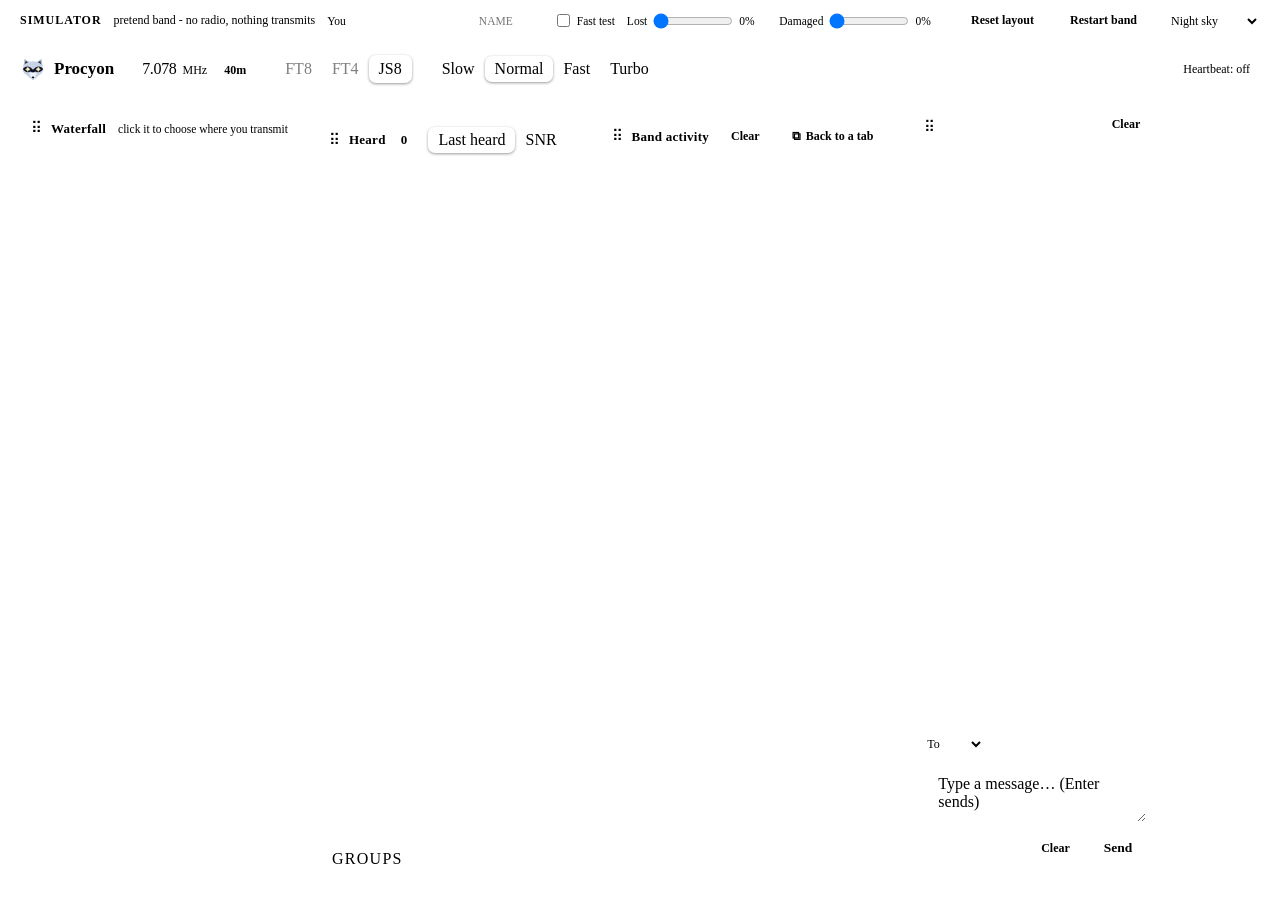
==== procyon/web/js8/index.html @ cbcfab0d "JS8: transmit frequency remembered across restarts (1.1.0~ex21) Co-Authored-By: Claude Opus 5.5 <nor" ====
<!doctype html>
<html lang="en">
<head>
<meta charset="utf-8">
<meta name="viewport" content="width=device-width, initial-scale=1">
<title>Procyon JS8 chat</title>
<link rel="icon" href="icon.svg">
<link rel="stylesheet" href="/static/palettes.css?v=2">
<link rel="stylesheet" href="chat.css?v=19">
</head>
<body>

<!-- Simulator controls: a pretend band. Nothing here transmits. -->
<div class="mock-bar sim-bar">
  <b id="simLabel">SIMULATOR</b> <span class="muted sim-only">pretend band - no radio, nothing transmits</span>
  <span class="muted live-only" id="liveNote"></span>
  <label class="tiny">You <input id="myCall" size="7" value=""> <input id="myGrid" size="4" value=""> <input id="myName" size="7" value="" placeholder="name"></label>
  <label class="tiny sim-only" title="1 s frames instead of real JS8 timing, for quick testing"><input type="checkbox" id="fast"> Fast test</label>
  <label class="tiny sim-only">Lost <input type="range" id="loss" min="0" max="50" value="0"> <span id="lossV">0%</span></label>
  <label class="tiny sim-only">Damaged <input type="range" id="garble" min="0" max="50" value="0"> <span id="garbleV">0%</span></label>
  <button class="btn ghost small" id="layoutReset" title="Put the panels back where they started">Reset layout</button>
  <button class="btn ghost small sim-only" id="resetBtn" title="Clear everything and start the band again">Restart band</button>
  <select id="palette" title="Procyon's colour palettes">
    <option value="">Night sky</option>
    <option value="classic">Classic</option>
    <option value="campfire">Campfire</option>
    <option value="radio">Antique radio</option>
  </select>
</div>

<header class="top">
  <div class="brand"><img src="icon.svg" alt=""> Procyon</div>
  <button class="band-btn"><span class="freq">7.078</span><span class="unit">MHz</span><span class="band-name">40m</span></button>
  <span class="seg mode-seg" title="FT8/FT4 live in Procyon itself"><button disabled>FT8</button><button disabled>FT4</button><button class="on">JS8</button></span>
  <span class="seg small" id="speedSeg" title="JS8 speed: how long each frame (chunk of text) is on the air">
    <button>Slow</button><button class="on">Normal</button><button>Fast</button><button>Turbo</button>
  </span>
  <div class="clock">
    <div class="utc" id="utc"></div>
    <div class="cycle"><div class="cycle-bar"><div id="cycleFill"></div></div><span id="cycleLabel"></span></div>
  </div>
  <div class="status">
    <button class="chip" id="hbChip" title="Heartbeats: a short 'I'm here' so others see you in their Heard list. Click to switch automatic heartbeats on or off."><span class="led hb"></span><span id="hbLabel">Heartbeat: off</span></button>
  </div>
</header>

<!-- The panels ("tiles"). layout.js arranges them: drag a tile by its ⠿ gripper
     to move it, drag the gaps between tiles to resize them. -->
<main id="main" class="dock">
  <section class="card tile wf-tile" data-tile="wf" data-label="Waterfall">
    <div class="card-head slim"><span class="grip" title="Drag to move this panel">⠿</span><h2>Waterfall</h2>
      <span class="tiny">click it to choose where you transmit</span></div>
    <div class="wf-strip" id="wfStrip" title="Click to choose where you transmit">
      <canvas id="wf"></canvas>
      <div class="wf-tx" id="wfTx"><span id="wfTxLabel"></span></div>
    </div>
  </section>

  <section class="card tile heard" data-tile="heard" data-label="Heard">
    <div class="card-head"><span class="grip" title="Drag to move this panel">⠿</span><h2>Heard <span class="count" id="heardCount">0</span></h2>
      <span class="seg small" id="sortSeg"><button class="on" data-sort="last">Last heard</button><button data-sort="snr">SNR</button></span></div>
    <div class="list" id="heardList"></div>
    <div class="groups">
      <div class="sub">Groups</div>
      <div id="groupList"></div>
    </div>
  </section>

  <!-- Band activity as its own panel: only shown when popped out of the chat's tabs -->
  <section class="card tile band" data-tile="band" data-label="Band activity">
    <div class="card-head"><span class="grip" title="Drag to move this panel">⠿</span><h2>Band activity</h2>
      <button class="btn ghost small clear-view" data-clear="all" title="Empty band activity. The Heard list stays.">Clear</button>
      <button class="btn ghost small" data-unpop title="Put band activity back as a tab in the chat panel (or drag this panel onto the chat's tabs)"><span class="pop-ico">⧉</span> Back to a tab</button></div>
    <div class="list band-list" id="bandList"></div>
  </section>

  <section class="card tile convo" data-tile="convo" data-label="Chat">
    <div class="tabs-row"><span class="grip" title="Drag to move this panel">⠿</span><div class="tabs" id="tabs"></div>
      <button class="btn ghost small clear-view" data-clear="view" id="clearView" title="Empty this tab (band activity or this chat). The Heard list stays.">Clear</button></div>
    <div class="list chat" id="chat"></div>

    <div class="compose">
      <div class="suggest" id="suggest" hidden></div>
      <div class="macros" id="macros"></div>
      <div class="to-row">
        <label for="toSel">To</label>
        <select id="toSel"></select>
        <span class="muted tiny" id="toHint"></span>
      </div>
      <textarea id="txt" rows="2" spellcheck="false" placeholder="Type a message… (Enter sends)"></textarea>
      <div class="send-row">
        <div class="meter" id="meter"></div>
        <button class="btn ghost small" id="clearBtn">Clear</button>
        <button class="btn danger" id="stopTx" hidden title="Stop sending (Esc)">Stop</button>
        <button class="btn primary" id="sendBtn">Send</button>
      </div>
    </div>
  </section>
</main>

<script src="/static/wfschemes.js?v=1"></script>
<script src="js8.js?v=25"></script>
<script src="link.js?v=23"></script>
<script src="station.js?v=23"></script>
<script src="bots.js?v=23"></script>
<script src="layout.js?v=23"></script>
<script src="app.js?v=29"></script>
</body>
</html>
---- procyon/web/js8/chat.css ----
/* Procyon JS8 chat screen. Colours only through palettes.css variables (Procyon's, shared), so every
   palette works. The first block repeats a few of Procyon's own styles (header,
   chips, panels, buttons) so this page looks right on its own; when it moves
   into Procyon those come from style.css instead. */

/* ---------------------------------------------- from Procyon's style.css */
* { box-sizing: border-box; }
[hidden] { display: none !important; }
html, body { margin: 0; height: 100%; }
body {
  background: var(--texture), radial-gradient(1200px 500px at 10% -10%, var(--glow1), transparent),
              radial-gradient(900px 400px at 100% 0%, var(--glow2), transparent), var(--bg);
  color: var(--text); font: 14px/1.45 var(--sans);
  display: flex; flex-direction: column; min-height: 100vh;
  -webkit-font-smoothing: antialiased;
}
button, input, select, textarea { font: inherit; color: inherit; }
button { cursor: pointer; }
.muted { color: var(--muted); }
.top { display: flex; align-items: center; gap: 16px; flex-wrap: wrap; padding: 12px 20px;
  border-bottom: 1px solid var(--border); background: var(--header-bg); backdrop-filter: blur(10px);
  color: var(--text); }
.brand { display: flex; align-items: center; gap: 8px; font-weight: 700; font-size: 17px; }
.brand img { width: 26px; height: 26px; }
.band-btn { display: flex; align-items: baseline; gap: 6px; background: var(--surface); border: 1px solid var(--border);
  border-radius: 10px; padding: 6px 12px; }
.band-btn .freq { font: 600 18px var(--mono); letter-spacing: -.02em; }
.band-btn .unit { color: var(--muted); font-size: 12px; }
.band-btn .band-name { font-size: 12px; font-weight: 600; color: var(--rx); background: color-mix(in srgb, var(--rx) 10%, transparent);
  padding: 1px 7px; border-radius: 99px; margin-left: 4px; }
.seg { display: inline-flex; background: var(--bg); border: 1px solid var(--border); border-radius: 9px; padding: 2px; }
.seg button { background: none; border: 0; padding: 4px 11px; border-radius: 7px; font-size: 12px; color: var(--muted); font-weight: 500; }
.seg button:hover { color: var(--text); }
.seg button.on { background: var(--surface2); color: var(--text); box-shadow: 0 1px 0 #ffffff10 inset, 0 1px 3px #0006; }
.seg.small button { font: 500 11.5px var(--mono); padding: 4px 10px; }
.seg.mode-seg { margin-left: -8px; background: var(--surface); }
.mode-seg button { font: 600 12px var(--mono); padding: 5px 10px; }
.seg.mode-seg button.on { color: var(--rx); background: color-mix(in srgb, var(--rx) 16%, transparent); }
.clock { display: flex; align-items: center; gap: 14px; }
.utc { font: 600 20px var(--mono); letter-spacing: -.02em; display: flex; align-items: baseline; gap: 5px; }
.utc small { font: 600 10px var(--sans); color: var(--muted); letter-spacing: .08em; }
.cycle { display: flex; align-items: center; gap: 8px; }
.cycle-bar { width: 90px; height: 6px; background: var(--surface2); border-radius: 99px; overflow: hidden; }
#cycleFill { height: 100%; width: 0; background: var(--rx); border-radius: 99px; transition: width .1s linear; }
#cycleLabel { font: 600 11px var(--mono); color: var(--muted); min-width: 70px; }
.status { margin-left: auto; display: flex; align-items: center; gap: 8px; }
.chip { display: inline-flex; align-items: center; gap: 7px; font-size: 12px; font-weight: 500; color: var(--muted); white-space: nowrap;
  border: 1px solid var(--border); background: var(--surface); padding: 5px 10px; border-radius: 99px; }
.chip .led { width: 7px; height: 7px; border-radius: 50%; background: var(--faint); }
.chip.ok .led { background: var(--cq); box-shadow: 0 0 8px var(--cq); }
.chip .led.hb { background: var(--rpt); }
.card { /* panels let the page background show through a little (--panel-solid in palettes.css) */
  background: linear-gradient(180deg, color-mix(in srgb, var(--surface) var(--panel-solid), transparent),
                                    color-mix(in srgb, var(--bg2) var(--panel-solid), transparent)); border: 1px solid var(--border);
  border-radius: var(--radius); display: flex; flex-direction: column; min-height: 0; }
.card-head { display: flex; align-items: center; gap: 12px; padding: 14px 16px 10px; }
.card-head h2 { font-size: 13px; font-weight: 650; margin: 0; letter-spacing: .02em; display: flex; align-items: center; gap: 8px; }
.card-head > :last-child:not(h2) { margin-left: auto; }
.count { font: 600 11px var(--mono); background: var(--surface2); color: var(--muted); padding: 1px 7px; border-radius: 99px; }
.list { overflow-y: auto; flex: 1; padding: 0 8px 10px; scrollbar-width: thin; scrollbar-color: var(--border2) transparent; }
.btn { border: 1px solid var(--border2); background: var(--surface2); border-radius: 10px; padding: 10px 14px; font-weight: 600; font-size: 13.5px; }
.btn:hover { border-color: var(--hover-border); background: var(--hover-bg); }
.btn.primary { background: var(--rx); border-color: var(--rx); color: var(--on-accent); }
.btn.ghost { background: transparent; }
.btn.small { padding: 6px 12px; font-size: 12px; }

/* ------------------------------------------------------- mock-up strip */
.mock-bar { display: flex; align-items: center; gap: 12px; flex-wrap: wrap; padding: 7px 20px; font-size: 12px;
  background: repeating-linear-gradient(135deg, color-mix(in srgb, var(--me) 14%, transparent) 0 12px, transparent 12px 24px);
  border-bottom: 1px dashed color-mix(in srgb, var(--me) 50%, transparent); }
.mock-bar b { color: var(--me); letter-spacing: .08em; }
.mock-bar .seg { margin-left: auto; }
.mock-bar select { background: var(--surface); border: 1px solid var(--border); border-radius: 8px; padding: 3px 6px; }

/* ------------------------------------------------------------ waterfall */
.wf-strip { position: relative; margin: 12px 20px 0; border-radius: 10px; overflow: hidden; background: var(--wf-bg);
  border: 1px solid var(--border); }
.wf-strip canvas { display: block; width: 100%; height: 100px; }
.wf-note { position: absolute; right: 10px; bottom: 5px; font-size: 11px; color: #ffffffa0; text-shadow: 0 1px 2px #000; }

/* ---------------------------------------------------------- the layout */
main { flex: 1; display: grid; gap: 14px; padding: 14px 20px 20px; min-height: 0;
  height: calc(100vh - 240px); min-height: 520px; }
main.layout-a { grid-template-columns: minmax(210px, 290px) minmax(260px, 1fr) minmax(320px, 1.15fr); }
main.layout-b { grid-template-columns: 300px 1fr; }
main.layout-b .band { display: none; }
.tiny { font-size: 11.5px; color: var(--muted); display: inline-flex; align-items: center; gap: 4px; }
.sub { font: 600 10.5px var(--sans); letter-spacing: .08em; text-transform: uppercase; color: var(--faint); padding: 8px 16px 4px; }

/* ----------------------------------------------------------- heard list */
.hrow { display: grid; grid-template-columns: minmax(0, 1fr) 38px 46px; grid-template-rows: auto auto;
  column-gap: 8px; padding: 6px 8px; border-radius: 9px; cursor: pointer; border: 1px solid transparent; position: relative; }
.hrow:hover { background: var(--surface2); }
.hrow .call { font: 700 13.5px var(--mono); }
.hrow .snr { font: 600 12px var(--mono); text-align: center; border-radius: 6px; align-self: center; grid-row: span 2;
  background: color-mix(in srgb, var(--c) 18%, transparent); color: var(--c); padding: 2px 0; }
.hrow .ago { font: 12px var(--mono); color: var(--muted); text-align: right; grid-row: span 2; align-self: center; }
.hrow .meta { font-size: 11.5px; color: var(--faint); white-space: nowrap; overflow: hidden; text-overflow: ellipsis; }
.hrow .meta .grid { color: var(--info); font-family: var(--mono); }
.hrow.hb-only .call { color: var(--muted); font-weight: 600; }
.hrow .hb { color: var(--rpt); font-size: 11px; margin-left: 4px; }
.hrow.calling { background: linear-gradient(90deg, color-mix(in srgb, var(--me) 14%, transparent), transparent); border-color: color-mix(in srgb, var(--me) 33%, transparent); }
.hrow.calling::before, .hrow.open::before { content: ""; position: absolute; left: 0; top: 7px; bottom: 7px; width: 3px; border-radius: 3px; background: var(--me); }
.hrow.open { border-color: color-mix(in srgb, var(--rx) 33%, transparent); background: color-mix(in srgb, var(--rx) 6%, transparent); }
.hrow.open::before { background: var(--rx); }
.groups { border-top: 1px solid var(--border); padding-bottom: 8px; }
.grow { display: flex; align-items: center; gap: 8px; padding: 4px 16px; font: 600 13px var(--mono); color: var(--rpt); cursor: pointer; }
.grow:hover { background: var(--surface2); }
.grow small { margin-left: auto; font: 11.5px var(--sans); color: var(--faint); }

/* ------------------------------------------------------- band activity */
.brow { display: grid; grid-template-columns: 62px 34px 38px minmax(0, 1fr); gap: 8px; align-items: baseline;
  padding: 4px 8px; border-radius: 8px; }
.brow:hover { background: var(--surface2); }
.brow .t, .brow .hz { font: 11.5px var(--mono); color: var(--faint); }
.brow .snr { font: 600 11.5px var(--mono); color: var(--c); text-align: center; }
.brow .text { font: 500 13px var(--mono); overflow-wrap: anywhere; }
.brow.hb .text { color: var(--faint); }
.brow.mine .text { color: var(--tx-soft); }
.brow.to-me { background: color-mix(in srgb, var(--me) 9%, transparent); }
.c-from { font-weight: 700; color: var(--text); }
.c-me { color: var(--on-me); background: var(--me); padding: 0 4px; border-radius: 4px; font-weight: 700; }
.c-to { color: var(--text2); }
.c-group { color: var(--rpt); font-weight: 600; }
.c-cmd { color: var(--info); }
.c-cq { color: var(--cq); font-weight: 700; }

/* ------------------------------------------------------- conversations */
.convo { min-width: 0; }
.tabs { display: flex; gap: 4px; padding: 10px 10px 0; border-bottom: 1px solid var(--border); overflow-x: auto; overflow-y: hidden; scrollbar-width: none; flex: none; }
.tab { background: none; border: 1px solid transparent; border-bottom: 0; border-radius: 9px 9px 0 0;
  padding: 7px 12px; font: 600 12.5px var(--mono); color: var(--muted); white-space: nowrap; display: flex; align-items: center; gap: 6px; }
.tab:hover { color: var(--text); }
.tab.on { background: var(--bg2); border-color: var(--border); color: var(--text); margin-bottom: -1px; }
.tab.all { font-family: var(--sans); }
.tab .n { background: var(--me); color: var(--on-me); border-radius: 9px; padding: 0 6px; font-size: 10.5px; }
.tab.group { color: var(--rpt); }
.tab .x { color: var(--faint); font-weight: 400; margin-left: 2px; }
.chat { padding: 12px 14px; display: flex; flex-direction: column; gap: 10px; }
.chat-head { font-size: 12px; color: var(--muted); text-align: center; padding: 2px 0 6px; }
.chat-head b { font-family: var(--mono); color: var(--text); }
.bubble { max-width: 82%; padding: 8px 12px; border-radius: 14px; font: 500 13.5px/1.45 var(--mono); position: relative; }
.bubble .who { display: block; font: 600 11px var(--sans); color: var(--muted); margin-bottom: 2px; }
.bubble .who .m { font-family: var(--mono); font-weight: 400; color: var(--faint); }
.bubble.rx { align-self: flex-start; background: var(--surface2); border: 1px solid var(--border); border-bottom-left-radius: 4px; }
.bubble.tx { align-self: flex-end; background: color-mix(in srgb, var(--rx) 14%, var(--bg2)); border: 1px solid color-mix(in srgb, var(--rx) 35%, transparent);
  border-bottom-right-radius: 4px; }
.bubble.tx .who { text-align: right; }
.bubble .ack { font: 11px var(--sans); color: var(--cq); }
.bubble.arriving { border-style: dashed; }
.bubble .more { display: inline-flex; gap: 3px; margin-left: 4px; vertical-align: middle; }
.bubble .more i { width: 5px; height: 5px; border-radius: 50%; background: var(--rx); animation: blink 1.2s infinite; }
.bubble .more i:nth-child(2) { animation-delay: .2s; } .bubble .more i:nth-child(3) { animation-delay: .4s; }
@keyframes blink { 0%, 100% { opacity: .2; } 50% { opacity: 1; } }
.bubble.queued { opacity: .65; border-style: dashed; }
.day-sep { align-self: center; font: 11px var(--mono); color: var(--faint); }

/* ------------------------------------------------------------- compose */
.compose { border-top: 1px solid var(--border); padding: 10px 14px 14px; display: flex; flex-direction: column; gap: 8px; }
.macros { display: flex; flex-wrap: wrap; gap: 6px; }
.macro { background: var(--bg); border: 1px solid var(--border); border-radius: 8px; padding: 3px 9px; font: 600 11.5px var(--mono); color: var(--text2); }
.macro:hover { border-color: var(--border2); color: var(--text); }
.macro.cq { color: var(--cq); }
.macro.hb { color: var(--rpt); }
.macro.edit { color: var(--faint); font-family: var(--sans); font-weight: 500; }
.to-row { display: flex; align-items: center; gap: 8px; }
.to-row label { font-size: 12px; color: var(--muted); }
.to-row select { background: var(--bg); border: 1px solid var(--border); border-radius: 8px; padding: 4px 8px; font: 600 13px var(--mono); }
textarea { width: 100%; resize: vertical; min-height: 56px; background: var(--bg); border: 1px solid var(--border); border-radius: 10px;
  padding: 9px 11px; font: 500 14px var(--mono); text-transform: uppercase; outline: none; }
textarea:focus { border-color: var(--border2); }
textarea::placeholder { text-transform: none; font-family: var(--sans); color: var(--faint); }
.send-row { display: flex; align-items: center; gap: 8px; }
.meter { flex: 1; display: flex; align-items: center; gap: 10px; font-size: 12px; color: var(--muted); min-width: 0; flex-wrap: wrap; }
.frames { display: flex; gap: 3px; }
.frames i { width: 14px; height: 8px; border-radius: 3px; background: var(--rx); opacity: .85; }
.frames i.hdr { background: var(--info); }
.meter b { font-family: var(--mono); color: var(--text); }
.meter.long b { color: var(--me); }
.tidy-note { flex-basis: 100%; color: var(--me); }
.tidy-note .btn { margin-left: 6px; padding: 1px 8px; }

/* --------------------------------------------------------------- phones */
/* too narrow for three columns: band activity goes under the Heard list,
   so the conversation keeps the full height */
@media (max-width: 860px) {
  main.layout-a { grid-template-columns: minmax(220px, .8fr) 1fr; grid-template-rows: 1fr 1fr; }
  main.layout-a .heard { grid-row: 1; grid-column: 1; }
  main.layout-a .band { grid-row: 2; grid-column: 1; }
  main.layout-a .convo { grid-row: 1 / span 2; grid-column: 2; }
}
@media (max-width: 700px) {
  .top, .mock-bar { padding-left: 16px; padding-right: 16px; }
  .wf-strip { margin: 10px 16px 0; }
  main, main.layout-a, main.layout-b { display: flex; flex-direction: column; height: auto; padding: 12px 16px 16px; }
  .heard .list { max-height: 220px; }
  .band .list { max-height: 300px; }
  .chat { max-height: 420px; }
  .status { display: none; }
}

/* small fixes */
.top .seg.small { background: var(--surface); }
.chat.band-list { gap: 2px; padding: 8px; }
@media (max-width: 700px) {
  main > .card { flex: none; }
  main .list { flex: none; }
  .chat { height: 380px; }
  .wf-strip canvas { height: 67px; }
}
#toHint { flex: 1; min-width: 0; white-space: nowrap; overflow: hidden; text-overflow: ellipsis; }

/* ------------------------------------------------------------ simulator */
.sim-bar input[type=text], .sim-bar input:not([type]) { background: var(--surface); border: 1px solid var(--border); border-radius: 6px;
  padding: 2px 6px; font: 600 12px var(--mono); text-transform: uppercase; color: var(--text); }
.sim-bar input[type=range] { width: 80px; accent-color: var(--me); }
.sim-bar #lossV, .sim-bar #garbleV { font-family: var(--mono); min-width: 28px; }
.sim-bar #layoutReset { margin-left: auto; }
.empty { color: var(--faint); font-size: 12.5px; text-align: center; padding: 24px 12px; line-height: 1.6; }
button.chip { cursor: pointer; }
button.chip:hover { border-color: var(--border2); }
.chip.ok .led.hb { background: var(--rpt); box-shadow: 0 0 8px var(--rpt); }
#cycleFill.tx { background: var(--tx); }
.mode-seg button:disabled { opacity: .5; cursor: default; }

.wf-strip { cursor: crosshair; }
.wf-tx { position: absolute; top: 0; bottom: 0; min-width: 2px; border-left: 2px solid var(--tx); border-right: 2px solid var(--tx);
  background: color-mix(in srgb, var(--tx) 15%, transparent); pointer-events: none; }
.wf-tx span { position: absolute; top: 3px; left: 4px; font: 600 10.5px var(--mono); color: #fff; background: var(--tx);
  padding: 0 5px; border-radius: 4px; white-space: nowrap; }

.grow.open { background: color-mix(in srgb, var(--rx) 8%, transparent); }
.grow .n, .tab .n { background: var(--me); color: var(--on-me); border-radius: 9px; padding: 0 6px; font: 600 10.5px var(--sans); }
.tab .x { padding: 0 2px; border-radius: 4px; }
.tab .x:hover { color: var(--text); background: var(--surface2); }
.brow[data-call] { cursor: pointer; }
.brow.arriving { opacity: .7; }
.brow .more, .bubble .more { display: inline-flex; gap: 3px; margin-left: 6px; vertical-align: middle; }
.brow .more i { width: 5px; height: 5px; border-radius: 50%; background: var(--rx); animation: blink 1.2s infinite; }
.brow .more i:nth-child(2) { animation-delay: .2s; } .brow .more i:nth-child(3) { animation-delay: .4s; }
.bubble .state { font: 11px var(--sans); color: var(--muted); margin-top: 2px; }
.bubble .state.on { color: var(--tx); }

.suggest { display: flex; align-items: center; gap: 10px; padding: 6px 10px; border-radius: 9px; font-size: 12.5px;
  background: color-mix(in srgb, var(--me) 12%, transparent); border: 1px solid color-mix(in srgb, var(--me) 40%, transparent); }
.suggest > span { flex: 1; }
.link-x { background: none; border: 0; color: var(--muted); font-size: 16px; padding: 0 4px; }
.link-x:hover { color: var(--text); }
.hrow .more, .tab .more { display: inline-flex; gap: 3px; margin-left: 6px; vertical-align: middle; }
.hrow .more i, .tab .more i { width: 5px; height: 5px; border-radius: 50%; background: var(--me); animation: blink 1.2s infinite; }
.hrow .more i:nth-child(2), .tab .more i:nth-child(2) { animation-delay: .2s; }
.hrow .more i:nth-child(3), .tab .more i:nth-child(3) { animation-delay: .4s; }

/* ------------------------------------------------- movable panels (layout.js) */
main.dock { flex: 1 1 0; display: flex; padding: 14px 20px 20px; min-height: 480px; height: auto; }
body:has(main.dock) { height: 100vh; }
.split { display: flex; min-width: 0; min-height: 0; }
.split.row { flex-direction: row; }
.split.col { flex-direction: column; }
.tile { min-width: 0; min-height: 0; overflow: hidden; }
.tile.dragging { opacity: .45; }
/* the gaps between panels are the resize handles */
.gap { flex: none; position: relative; }
.gap.row { width: 14px; cursor: col-resize; }
.gap.col { height: 14px; cursor: row-resize; }
.gap::after { content: ""; position: absolute; border-radius: 2px; background: var(--border2); opacity: 0; transition: opacity .15s; }
.gap.row::after { left: 6px; width: 2px; top: 30%; bottom: 30%; }
.gap.col::after { top: 6px; height: 2px; left: 30%; right: 30%; }
.gap:hover::after, .gap.active::after { opacity: 1; background: var(--rx); }
body.resizing-row, body.resizing-row * { cursor: col-resize !important; user-select: none; }
body.resizing-col, body.resizing-col * { cursor: row-resize !important; user-select: none; }
/* grippers */
.grip { cursor: grab; color: var(--faint); font-size: 15px; line-height: 1; padding: 2px 3px; border-radius: 5px; user-select: none; flex: none; touch-action: none; }
.grip:hover { color: var(--text); background: var(--surface2); }
.grip:active { cursor: grabbing; }
.card-head .grip { margin: 0 -6px 0 -6px; }
.tabs-row { display: flex; align-items: flex-end; border-bottom: 1px solid var(--border); flex: none; }
.tabs-row .grip { margin: 0 0 7px 8px; }
.tabs-row .tabs { border-bottom: 0; flex: 1; min-width: 0; }
.dock-ghost { position: fixed; z-index: 100; pointer-events: none; padding: 5px 10px; border-radius: 8px; font-size: 12px; font-weight: 600;
  background: var(--surface2); border: 1px solid var(--border2); box-shadow: 0 10px 30px #0008; white-space: nowrap; }
.dock-hint { position: fixed; z-index: 99; pointer-events: none; border-radius: var(--radius);
  background: color-mix(in srgb, var(--rx) 18%, transparent); border: 2px dashed var(--rx); transition: all .08s; }
/* waterfall tile */
.wf-tile .card-head.slim { padding: 8px 14px 6px; }
.wf-tile .card-head .tiny { margin-left: auto; }
.wf-tile .wf-strip { flex: 1; margin: 0 10px 10px; min-height: 30px; border-radius: 9px; }
.wf-tile .wf-strip canvas { position: absolute; inset: 0; width: 100%; height: 100%; }
/* phones: no dragging, panels stack at their natural size */
main.dock.flat { flex-direction: column; gap: 12px; padding: 12px 16px 16px; height: auto; }
main.dock.flat .grip { display: none; }
main.dock.flat .tile { flex: none !important; }
main.dock.flat .wf-strip { height: 67px; flex: none; }
@media (max-width: 700px) { body:has(main.dock) { height: auto; } }
/* band activity: a tab that can pop out into its own panel */
.tab .pop { color: var(--faint); font-size: 12px; padding: 0 3px; margin-left: 2px; border-radius: 4px; }
.tab .pop:hover { color: var(--rx); background: var(--surface2); }
.tab.all { touch-action: none; }
.tile.band .card-head .btn { padding: 4px 10px; }
.tile.band .band-list { padding-top: 0; }
.tile.band .card-head .btn .pop-ico { color: var(--rx); margin-right: 2px; }
.dock-hint[data-zone="tab"] { background: color-mix(in srgb, var(--cq) 18%, transparent); border-color: var(--cq); }

/* the real radio (Procyon, or the prototype's modem/js8live.py) */
.live-only { display: none; }
body.live .live-only { display: inline; }
body.live .sim-only { display: none; }
body.live .sim-bar { background: color-mix(in srgb, var(--rx) 14%, var(--surface)); }
body.live .sim-bar b { color: var(--rx); }
#liveNote.bad { color: var(--tx); }
body.live #sendBtn:disabled { opacity: .55; cursor: not-allowed; }   /* Listen only (no callsign) */

/* messages replayed after a page reload: dimmed, with a line under them */
.brow.old, .bubble.old { opacity: .5; }
.old-sep { display: flex; align-items: center; gap: 10px; margin: 6px 4px; font: 11px var(--sans); color: var(--muted); text-align: center; }
.old-sep::before, .old-sep::after { content: ''; flex: 1; border-top: 1px dashed var(--border2); }
.old-sep span { flex: 0 1 auto; }
.tabs-row .clear-view { margin: 0 8px 6px; flex: none; }
.clear-view.armed { color: var(--tx); border-color: var(--tx); }
.bubble .state.bad { color: var(--tx); }
.btn.danger { background: color-mix(in srgb, var(--tx) 22%, transparent); border-color: var(--tx); color: var(--text); }

/* Inside Procyon (JS8 in the mode menu): Procyon's header is above the frame */
.embedded header.top, .embedded #palette { display: none; }
/* ... and the bar under it shows only when something needs your attention
   (no audio, listen only, test sound device); call/grid/name come from
   Procyon's Settings. Speed buttons + Reset layout move into the waterfall's title. */
.embedded .sim-bar { display: none; }
.embedded.note-warn .sim-bar { display: flex; }
.embedded .sim-bar > :not(#liveNote) { display: none; }
.embedded #liveNote { color: var(--me); }
.embedded #liveNote.bad { color: var(--tx); }
.wf-tile .card-head #speedSeg { margin-left: auto; background: var(--surface); }
.wf-tile .card-head #layoutReset { margin-left: 8px; }
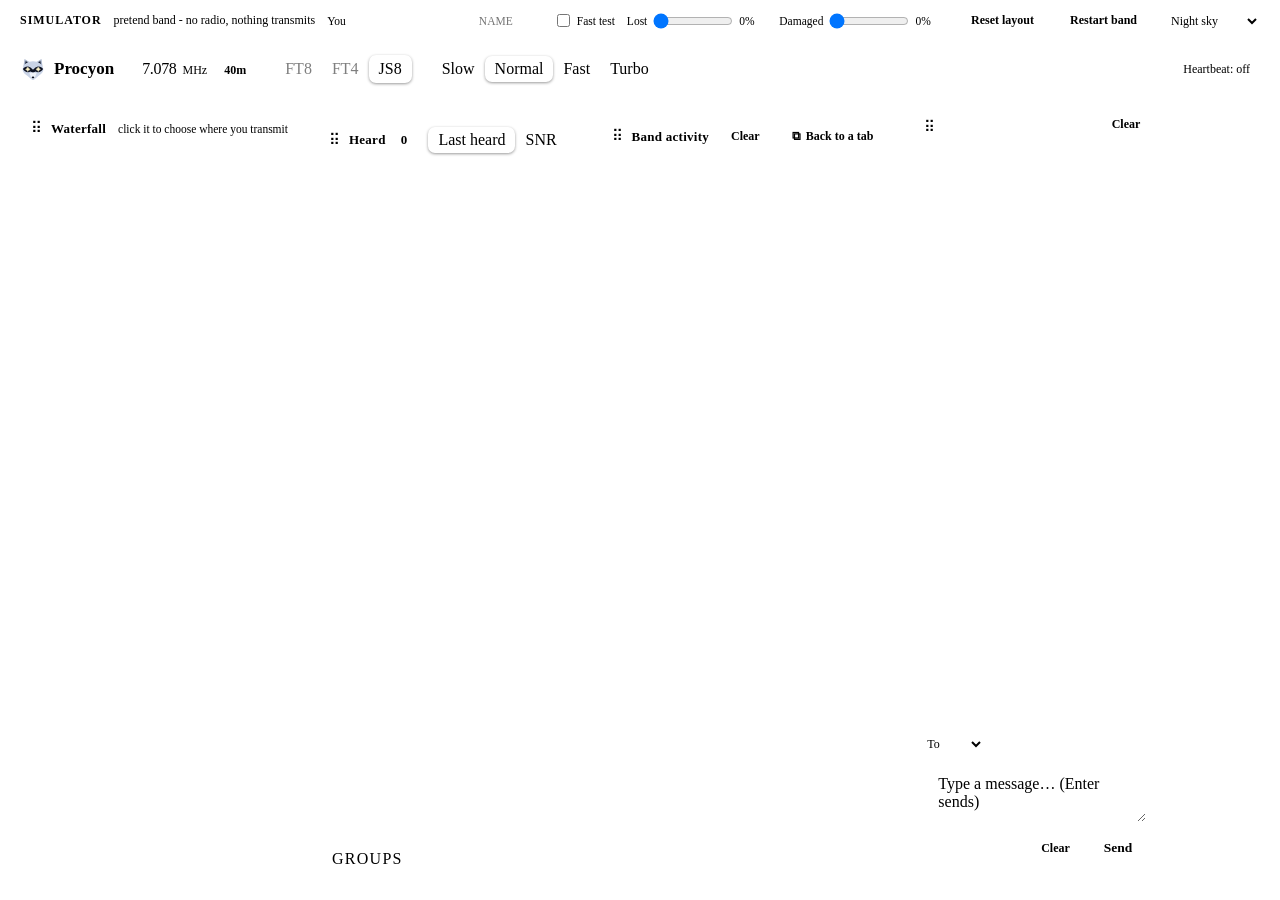
==== commit 78e3dd18: "JS8: activity row shows the frequency a message really went out on (1.1.0~ex24) A heartbeat sent in " ====
--- a/procyon/web/js8/index.html
+++ b/procyon/web/js8/index.html
@@ -6,7 +6,7 @@
 <title>Procyon JS8 chat</title>
 <link rel="icon" href="icon.svg">
 <link rel="stylesheet" href="/static/palettes.css?v=2">
-<link rel="stylesheet" href="chat.css?v=19">
+<link rel="stylesheet" href="chat.css?v=21">
 </head>
 <body>
 
@@ -76,6 +76,7 @@
 
   <section class="card tile convo" data-tile="convo" data-label="Chat">
     <div class="tabs-row"><span class="grip" title="Drag to move this panel">⠿</span><div class="tabs" id="tabs"></div>
+      <button class="btn ghost small log-btn" id="logBtn" hidden title="Put this contact in your logbook (call, grid, reports, time)">Log QSO</button>
       <button class="btn ghost small clear-view" data-clear="view" id="clearView" title="Empty this tab (band activity or this chat). The Heard list stays.">Clear</button></div>
     <div class="list chat" id="chat"></div>
 
@@ -91,6 +92,8 @@
       <div class="send-row">
         <div class="meter" id="meter"></div>
         <button class="btn ghost small" id="clearBtn">Clear</button>
+        <label class="drive" id="driveBox" hidden title="TX audio drive - the same setting as on the FT8 screen. Raise it until the radio's ALC just starts to move (watch it with Tune on the FT8 screen).">
+          Drive <input type="range" id="driveIn" min="0" max="100" step="1"><b id="driveOut"></b></label>
         <button class="btn danger" id="stopTx" hidden title="Stop sending (Esc)">Stop</button>
         <button class="btn primary" id="sendBtn">Send</button>
       </div>
@@ -98,12 +101,33 @@
   </section>
 </main>
 
+<dialog id="logDlg">
+  <form method="dialog" id="logForm">
+    <h3>Log this QSO</h3>
+    <div class="log-grid">
+      <label>Call<input name="call" required maxlength="13" autocomplete="off" spellcheck="false"></label>
+      <label>Grid<input name="grid" maxlength="6" autocomplete="off" spellcheck="false"></label>
+      <label title="The SNR report you sent them (or how you heard them)">Sent<input name="rst_sent" maxlength="3" autocomplete="off" placeholder="-05"></label>
+      <label title="The SNR report they sent you">Rcvd<input name="rst_rcvd" maxlength="3" autocomplete="off" placeholder="?"></label>
+      <label class="wide">Name<input name="name" maxlength="30" autocomplete="off"></label>
+      <label class="wide">Note<input name="comment" maxlength="200" autocomplete="off" placeholder="optional"></label>
+    </div>
+    <p class="muted tiny" id="logInfo"></p>
+    <p class="log-err" id="logErr" hidden></p>
+    <div class="log-btns">
+      <button class="btn primary small" value="log" id="logOk">Log QSO</button>
+      <button class="btn ghost small" value="cancel" formnovalidate>Cancel</button>
+    </div>
+  </form>
+</dialog>
+<div class="call-menu" id="callMenu" hidden></div>
+
 <script src="/static/wfschemes.js?v=1"></script>
 <script src="js8.js?v=25"></script>
 <script src="link.js?v=23"></script>
 <script src="station.js?v=23"></script>
 <script src="bots.js?v=23"></script>
 <script src="layout.js?v=23"></script>
-<script src="app.js?v=29"></script>
+<script src="app.js?v=32"></script>
 </body>
 </html>
--- a/procyon/web/js8/chat.css
+++ b/procyon/web/js8/chat.css
@@ -178,6 +178,7 @@
 .meter b { font-family: var(--mono); color: var(--text); }
 .meter.long b { color: var(--me); }
 .tidy-note { flex-basis: 100%; color: var(--me); }
+.hb-note { flex-basis: 100%; color: var(--muted); }
 .tidy-note .btn { margin-left: 6px; padding: 1px 8px; }
 
 /* --------------------------------------------------------------- phones */
@@ -333,3 +334,29 @@
 .wf-tile .card-head #speedSeg { margin-left: auto; background: var(--surface); }
 .wf-tile .card-head #layoutReset { margin-left: 8px; }
 
+
+/* ------------------------------------------------------------- Log QSO, drive, QRZ menu */
+.tabs-row .log-btn { margin: 0 0 6px 8px; flex: none; color: var(--cq); border-color: color-mix(in srgb, var(--cq) 45%, transparent); }
+.tabs-row .log-btn.done { color: var(--muted); border-color: var(--border); }
+.tabs-row .log-btn:not([hidden]) + .clear-view { margin-left: 6px; }
+.tabs-row .clear-view { margin-left: 8px; }
+dialog#logDlg { background: var(--surface); color: var(--text); border: 1px solid var(--border2); border-radius: var(--radius);
+  padding: 18px 20px; width: min(420px, calc(100vw - 32px)); }
+dialog#logDlg::backdrop { background: var(--backdrop); }
+#logDlg h3 { margin: 0 0 12px; font-size: 15px; }
+.log-grid { display: grid; grid-template-columns: 1fr 1fr; gap: 10px 12px; }
+.log-grid label { display: flex; flex-direction: column; gap: 4px; font-size: 12px; color: var(--muted); }
+.log-grid label.wide { grid-column: 1 / -1; }
+.log-grid input { background: var(--bg); border: 1px solid var(--border); border-radius: 8px; padding: 6px 9px; font: 600 13px var(--mono);
+  color: var(--text); text-transform: uppercase; }
+.log-grid input[name=comment] { text-transform: none; font-family: var(--sans); font-weight: 500; }
+.log-err { color: var(--tx); font-size: 12.5px; margin: 6px 0 0; }
+.log-btns { display: flex; flex-direction: row-reverse; justify-content: flex-start; gap: 8px; margin-top: 12px; }
+.drive { display: flex; align-items: center; gap: 6px; font-size: 12px; color: var(--muted); white-space: nowrap; }
+.drive input { width: 90px; accent-color: var(--rx); }
+.drive b { font: 600 12px var(--mono); color: var(--text2); min-width: 34px; }
+#stopTx.idle { background: transparent; border-color: color-mix(in srgb, var(--tx) 45%, transparent); color: var(--muted); }
+.call-menu { position: fixed; z-index: 200; background: var(--surface2); border: 1px solid var(--border2); border-radius: 8px;
+  padding: 4px; box-shadow: 0 8px 24px #0006; }
+.call-menu a { display: block; padding: 6px 10px; border-radius: 6px; color: var(--text); text-decoration: none; font-size: 13px; white-space: nowrap; }
+.call-menu a:hover { background: var(--hover-bg); }
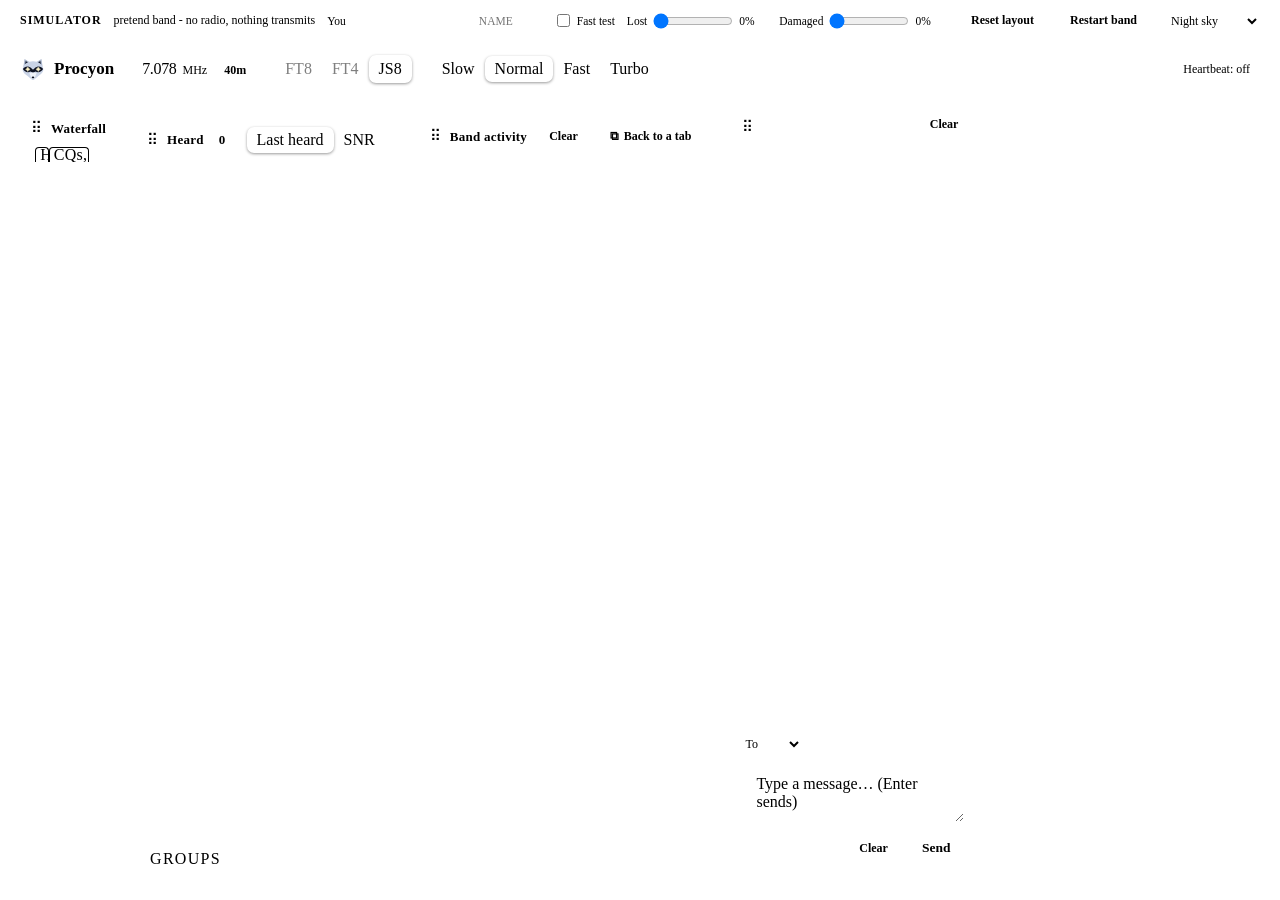
==== commit 3a5b4fbe: "JS8: band plan labels above the waterfall (1.1.0~ex25) Brackets over 500-1000 Hz 'Heartbeats' (HB on" ====
--- a/procyon/web/js8/index.html
+++ b/procyon/web/js8/index.html
@@ -6,7 +6,7 @@
 <title>Procyon JS8 chat</title>
 <link rel="icon" href="icon.svg">
 <link rel="stylesheet" href="/static/palettes.css?v=2">
-<link rel="stylesheet" href="chat.css?v=21">
+<link rel="stylesheet" href="chat.css?v=22">
 </head>
 <body>
 
@@ -48,8 +48,12 @@
      to move it, drag the gaps between tiles to resize them. -->
 <main id="main" class="dock">
   <section class="card tile wf-tile" data-tile="wf" data-label="Waterfall">
-    <div class="card-head slim"><span class="grip" title="Drag to move this panel">⠿</span><h2>Waterfall</h2>
-      <span class="tiny">click it to choose where you transmit</span></div>
+    <div class="card-head slim"><span class="grip" title="Drag to move this panel">⠿</span><h2>Waterfall</h2></div>
+    <!-- JS8's usual band plan, lined up with the waterfall below -->
+    <div class="wf-plan" aria-hidden="true">
+      <span class="plan hb" style="left:6.667%;width:16.667%" title="500-1000 Hz: heartbeats go here (Procyon sends yours here too)"><span class="long">Heartbeats</span><span class="short">HB</span></span>
+      <span class="plan chat" style="left:23.333%;width:50%" title="1000-2500 Hz: calling CQ, queries (SNR?, GRID? ...) and QSOs. Click the waterfall to choose where you transmit.">CQs, queries, and QSOs</span>
+    </div>
     <div class="wf-strip" id="wfStrip" title="Click to choose where you transmit">
       <canvas id="wf"></canvas>
       <div class="wf-tx" id="wfTx"><span id="wfTxLabel"></span></div>
--- a/procyon/web/js8/chat.css
+++ b/procyon/web/js8/chat.css
@@ -360,3 +360,15 @@
   padding: 4px; box-shadow: 0 8px 24px #0006; }
 .call-menu a { display: block; padding: 6px 10px; border-radius: 6px; color: var(--text); text-decoration: none; font-size: 13px; white-space: nowrap; }
 .call-menu a:hover { background: var(--hover-bg); }
+
+/* band plan above the JS8 waterfall: brackets over 500-1000 and 1000-2500 Hz
+   (positions are % of the 300-3300 Hz waterfall) */
+.wf-plan { position: relative; height: 18px; margin: 0 10px 3px; flex: none; }
+.wf-plan .plan { position: absolute; bottom: 0; height: 15px; box-sizing: border-box; padding: 0 4px;
+  border: 1px solid currentColor; border-bottom: 0; border-radius: 4px 4px 0 0;
+  font: 600 10.5px var(--sans); line-height: 13px; text-align: center; letter-spacing: .02em;
+  white-space: nowrap; overflow: hidden; text-overflow: ellipsis; }
+.wf-plan .hb { color: var(--rpt); }
+.wf-plan .chat { color: var(--cq); }
+.wf-plan .short { display: none; }
+@media (max-width: 560px) { .wf-plan .long { display: none; } .wf-plan .short { display: inline; } }
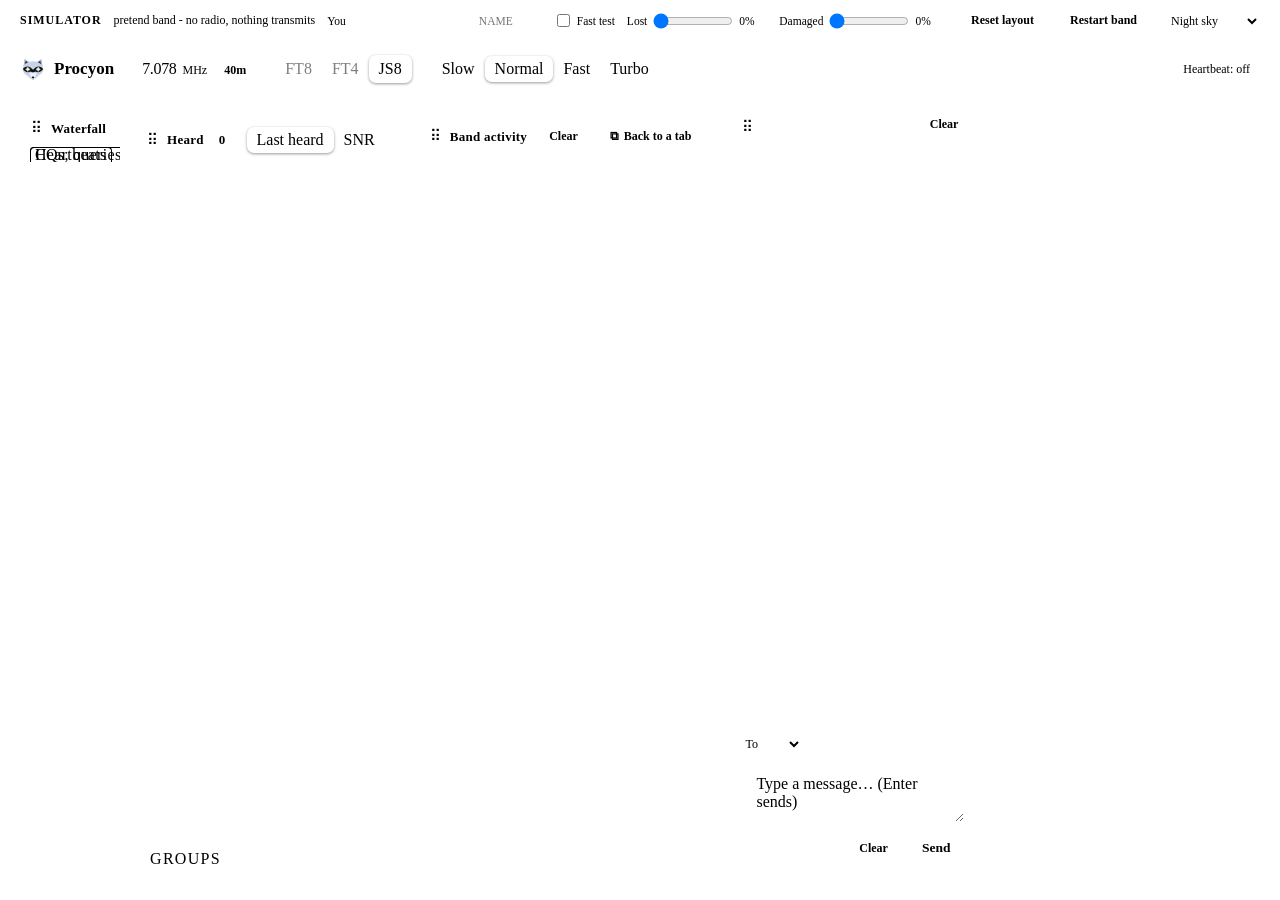
==== commit 11252dbd: "JS8: waterfall shows 400-2800 Hz (1.1.0~ex26) Was 300-3300; the top was mostly filter edge. The used" ====
--- a/procyon/web/js8/index.html
+++ b/procyon/web/js8/index.html
@@ -51,8 +51,8 @@
     <div class="card-head slim"><span class="grip" title="Drag to move this panel">⠿</span><h2>Waterfall</h2></div>
     <!-- JS8's usual band plan, lined up with the waterfall below -->
     <div class="wf-plan" aria-hidden="true">
-      <span class="plan hb" style="left:6.667%;width:16.667%" title="500-1000 Hz: heartbeats go here (Procyon sends yours here too)"><span class="long">Heartbeats</span><span class="short">HB</span></span>
-      <span class="plan chat" style="left:23.333%;width:50%" title="1000-2500 Hz: calling CQ, queries (SNR?, GRID? ...) and QSOs. Click the waterfall to choose where you transmit.">CQs, queries, and QSOs</span>
+      <span class="plan hb" title="500-1000 Hz: heartbeats go here (Procyon sends yours here too)"><span class="long">Heartbeats</span><span class="short">HB</span></span>
+      <span class="plan chat" title="1000-2500 Hz: calling CQ, queries (SNR?, GRID? ...) and QSOs. Click the waterfall to choose where you transmit.">CQs, queries, and QSOs</span>
     </div>
     <div class="wf-strip" id="wfStrip" title="Click to choose where you transmit">
       <canvas id="wf"></canvas>
@@ -132,6 +132,6 @@
 <script src="station.js?v=23"></script>
 <script src="bots.js?v=23"></script>
 <script src="layout.js?v=23"></script>
-<script src="app.js?v=32"></script>
+<script src="app.js?v=33"></script>
 </body>
 </html>
--- a/procyon/web/js8/chat.css
+++ b/procyon/web/js8/chat.css
@@ -362,7 +362,7 @@
 .call-menu a:hover { background: var(--hover-bg); }
 
 /* band plan above the JS8 waterfall: brackets over 500-1000 and 1000-2500 Hz
-   (positions are % of the 300-3300 Hz waterfall) */
+   (app.js places them from the waterfall's range) */
 .wf-plan { position: relative; height: 18px; margin: 0 10px 3px; flex: none; }
 .wf-plan .plan { position: absolute; bottom: 0; height: 15px; box-sizing: border-box; padding: 0 4px;
   border: 1px solid currentColor; border-bottom: 0; border-radius: 4px 4px 0 0;
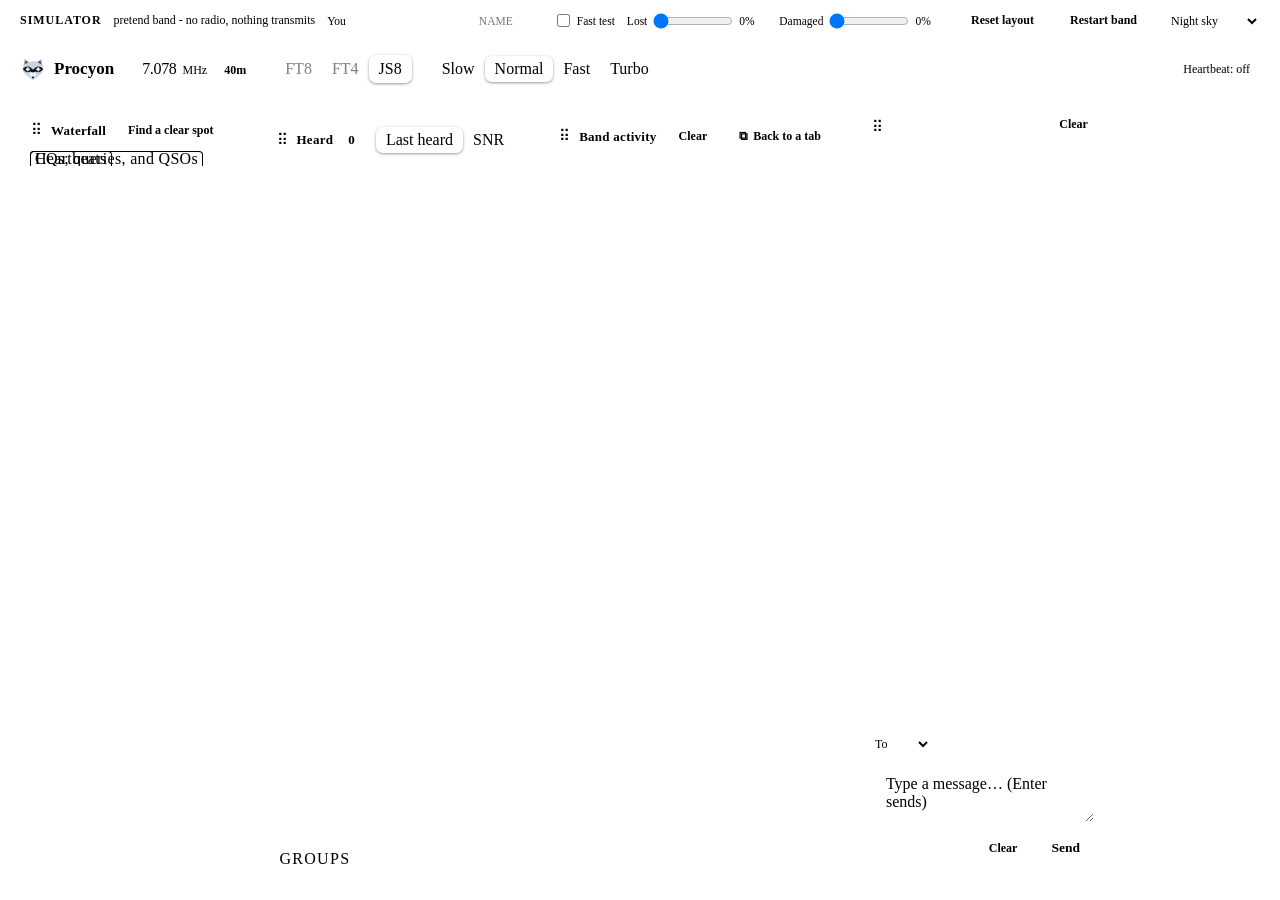
==== commit 0457df73: "JS8: find a clear spot - button for 1000-2500 Hz, heartbeats in 500-1000 (1.1.0~ex27) A spot is busy" ====
--- a/procyon/web/js8/index.html
+++ b/procyon/web/js8/index.html
@@ -6,7 +6,7 @@
 <title>Procyon JS8 chat</title>
 <link rel="icon" href="icon.svg">
 <link rel="stylesheet" href="/static/palettes.css?v=2">
-<link rel="stylesheet" href="chat.css?v=22">
+<link rel="stylesheet" href="chat.css?v=23">
 </head>
 <body>
 
@@ -48,7 +48,9 @@
      to move it, drag the gaps between tiles to resize them. -->
 <main id="main" class="dock">
   <section class="card tile wf-tile" data-tile="wf" data-label="Waterfall">
-    <div class="card-head slim"><span class="grip" title="Drag to move this panel">⠿</span><h2>Waterfall</h2></div>
+    <div class="card-head slim"><span class="grip" title="Drag to move this panel">⠿</span><h2>Waterfall</h2>
+      <button class="btn ghost small" id="spotBtn" title="Move your transmit mark to a spot in 1000-2500 Hz where nobody has been heard for the last minute">Find a clear spot</button>
+      <span class="spot-note" id="spotNote"></span></div>
     <!-- JS8's usual band plan, lined up with the waterfall below -->
     <div class="wf-plan" aria-hidden="true">
       <span class="plan hb" title="500-1000 Hz: heartbeats go here (Procyon sends yours here too)"><span class="long">Heartbeats</span><span class="short">HB</span></span>
@@ -132,6 +134,6 @@
 <script src="station.js?v=23"></script>
 <script src="bots.js?v=23"></script>
 <script src="layout.js?v=23"></script>
-<script src="app.js?v=33"></script>
+<script src="app.js?v=34"></script>
 </body>
 </html>
--- a/procyon/web/js8/chat.css
+++ b/procyon/web/js8/chat.css
@@ -372,3 +372,6 @@
 .wf-plan .chat { color: var(--cq); }
 .wf-plan .short { display: none; }
 @media (max-width: 560px) { .wf-plan .long { display: none; } .wf-plan .short { display: inline; } }
+#spotBtn { padding: 4px 10px; }
+.spot-note { font-size: 11.5px; color: var(--muted); white-space: nowrap; overflow: hidden; text-overflow: ellipsis; min-width: 0; }
+.spot-note.warn { color: var(--me); }
